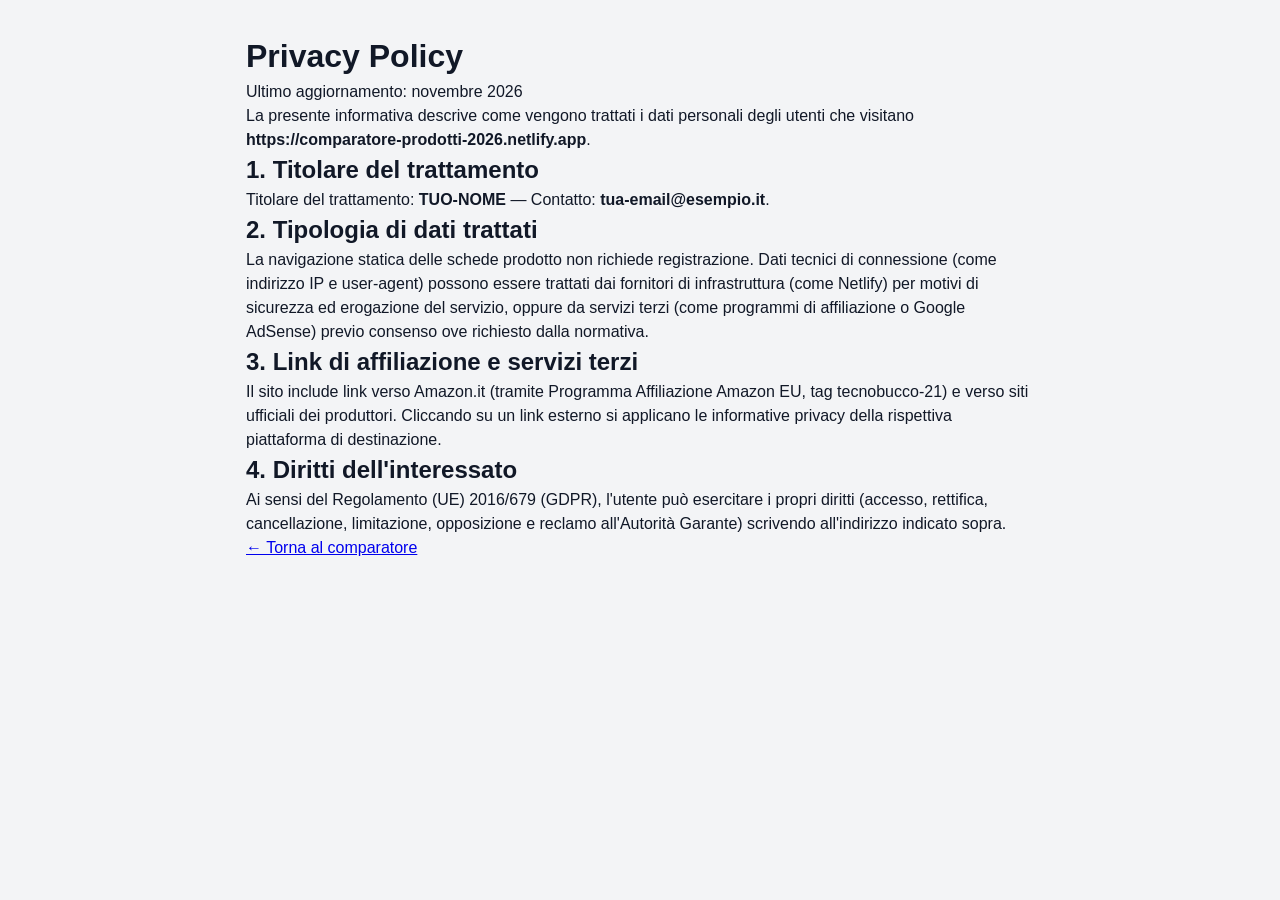
==== privacy.html @ ca97cf3c "Create privacy.html" ====
<!DOCTYPE html>
<html lang="it">
<head>
  <meta charset="UTF-8" />
  <meta name="viewport" content="width=device-width, initial-scale=1.0" />
  <title>Privacy Policy - Comparatore Prodotti</title>
  <link rel="stylesheet" href="style.css" />
</head>
<body>
  <main class="container" style="max-width: 820px; padding: 2rem 1rem;">
    <h1>Privacy Policy</h1>
    <p>Ultimo aggiornamento: novembre 2026</p>
    <p>La presente informativa descrive come vengono trattati i dati personali degli utenti che visitano <strong>https://comparatore-prodotti-2026.netlify.app</strong>.</p>
    <h2>1. Titolare del trattamento</h2>
    <p>Titolare del trattamento: <strong>TUO-NOME</strong> — Contatto: <strong>tua-email@esempio.it</strong>.</p>
    <h2>2. Tipologia di dati trattati</h2>
    <p>La navigazione statica delle schede prodotto non richiede registrazione. Dati tecnici di connessione (come indirizzo IP e user-agent) possono essere trattati dai fornitori di infrastruttura (come Netlify) per motivi di sicurezza ed erogazione del servizio, oppure da servizi terzi (come programmi di affiliazione o Google AdSense) previo consenso ove richiesto dalla normativa.</p>
    <h2>3. Link di affiliazione e servizi terzi</h2>
    <p>Il sito include link verso Amazon.it (tramite Programma Affiliazione Amazon EU, tag <code>tecnobucco-21</code>) e verso siti ufficiali dei produttori. Cliccando su un link esterno si applicano le informative privacy della rispettiva piattaforma di destinazione.</p>
    <h2>4. Diritti dell'interessato</h2>
    <p>Ai sensi del Regolamento (UE) 2016/679 (GDPR), l'utente può esercitare i propri diritti (accesso, rettifica, cancellazione, limitazione, opposizione e reclamo all'Autorità Garante) scrivendo all'indirizzo indicato sopra.</p>
    <p><a href="index.html">← Torna al comparatore</a></p>
  </main>
</body>
</html>
---- style.css ----
:root {
    --primary: #2563eb;
    --primary-dark: #1d4ed8;
    --amazon: #ff9900;
    --amazon-hover: #e68a00;
    --bg: #f3f4f6;
    --card-bg: #ffffff;
    --text: #111827;
    --text-muted: #6b7280;
    --border: #e5e7eb;
    --success: #16a34a;
    --danger: #dc2626;
}

* {
    box-sizing: border-box;
    margin: 0;
    padding: 0;
    font-family: -apple-system, BlinkMacSystemFont, "Segoe UI", Roboto, sans-serif;
}

body {
    background-color: var(--bg);
    color: var(--text);
    line-height: 1.5;
}

.container {
    max-width: 1240px;
    margin: 0 auto;
    padding: 0 20px;
}

/* Header */
.navbar {
    background: #0f172a;
    color: white;
    padding: 20px 0;
    margin-bottom: 24px;
}

.nav-content {
    display: flex;
    justify-content: space-between;
    align-items: center;
    flex-wrap: wrap;
    gap: 12px;
}

.header-actions {
    display: flex;
    gap: 10px;
    flex-wrap: wrap;
}

.file-label {
    display: inline-flex;
    align-items: center;
}

.logo {
    font-size: 1.6rem;
    font-weight: 800;
    letter-spacing: -0.5px;
}

.logo span {
    color: #38bdf8;
}

.tagline {
    color: #94a3b8;
    font-size: 0.92rem;
}

/* Filtri */
.controls {
    display: flex;
    gap: 12px;
    flex-wrap: wrap;
    margin-bottom: 12px;
    background: var(--card-bg);
    padding: 16px;
    border-radius: 12px;
    box-shadow: 0 1px 3px rgba(0,0,0,0.08);
}

.search-box {
    flex: 1;
    min-width: 220px;
}

.search-box input,
.filter-group select {
    width: 100%;
    padding: 10px 14px;
    border: 1px solid var(--border);
    border-radius: 8px;
    font-size: 0.92rem;
    outline: none;
}

.search-box input:focus,
.filter-group select:focus {
    border-color: var(--primary);
}

.filter-group {
    display: flex;
    gap: 10px;
    flex-wrap: wrap;
    align-items: center;
}

.filter-group select {
    width: auto;
    min-width: 155px;
    background: white;
}

.offer-toggle {
    display: inline-flex;
    align-items: center;
    gap: 6px;
    padding: 9px 12px;
    border: 1px solid var(--border);
    border-radius: 8px;
    background: #fffbeb;
    font-size: 0.9rem;
    font-weight: 600;
    color: #92400e;
    cursor: pointer;
    user-select: none;
}

.results-bar {
    display: flex;
    justify-content: space-between;
    align-items: center;
    flex-wrap: wrap;
    gap: 10px;
    margin-bottom: 16px;
    font-size: 0.9rem;
    color: var(--text-muted);
}

.results-right {
    display: flex;
    align-items: center;
    gap: 14px;
}

.sync-badge {
    background: #dcfce7;
    color: #166534;
    padding: 3px 10px;
    border-radius: 999px;
    font-size: 0.8rem;
    font-weight: 600;
}

.btn-link {
    background: none;
    color: var(--primary);
    padding: 0;
    font-weight: 600;
}

.btn-link:hover {
    text-decoration: underline;
}

/* Barra Confronto Fissa */
.compare-bar {
    position: sticky;
    top: 12px;
    z-index: 90;
    background: #1e293b;
    color: white;
    padding: 14px 20px;
    border-radius: 10px;
    margin-bottom: 20px;
    display: flex;
    justify-content: space-between;
    align-items: center;
    box-shadow: 0 10px 25px rgba(0,0,0,0.2);
}

.hidden {
    display: none !important;
}

.compare-actions {
    display: flex;
    gap: 10px;
}

/* Pulsanti */
button, .btn-amazon, .btn-official, .file-label {
    cursor: pointer;
    border: none;
    border-radius: 8px;
    font-weight: 600;
    font-size: 0.9rem;
    padding: 9px 14px;
    text-decoration: none;
    text-align: center;
    transition: all 0.2s;
}

.btn-primary {
    background: var(--primary);
    color: white;
}

.btn-primary:hover {
    background: var(--primary-dark);
}

.btn-secondary {
    background: #475569;
    color: white;
}

.btn-secondary:hover {
    background: #334155;
}

/* Griglia Prodotti */
.products-grid {
    display: grid;
    grid-template-columns: repeat(auto-fill, minmax(310px, 1fr));
    gap: 20px;
    margin-bottom: 28px;
}

.card {
    background: var(--card-bg);
    border-radius: 12px;
    padding: 20px;
    border: 1px solid var(--border);
    display: flex;
    flex-direction: column;
    justify-content: space-between;
    transition: transform 0.2s, box-shadow 0.2s;
    position: relative;
}

.card:hover {
    transform: translateY(-3px);
    box-shadow: 0 10px 20px rgba(0,0,0,0.06);
}

.card.selected {
    border: 2px solid var(--primary);
}

.badge-discount {
    position: absolute;
    top: 14px;
    right: 14px;
    background: var(--danger);
    color: white;
    font-size: 0.8rem;
    font-weight: 700;
    padding: 4px 8px;
    border-radius: 6px;
}

.card-meta {
    display: flex;
    gap: 6px;
    align-items: center;
    flex-wrap: wrap;
    font-size: 0.76rem;
    text-transform: uppercase;
    font-weight: 700;
    padding-right: 52px;
}

.card-category {
    color: var(--primary);
}

.card-brand-badge {
    background: #e2e8f0;
    color: #334155;
    padding: 2px 7px;
    border-radius: 4px;
}

.card-year-badge {
    background: #dbeafe;
    color: #1e40af;
    padding: 2px 7px;
    border-radius: 4px;
}

.card-title {
    font-size: 1.18rem;
    margin: 6px 0 8px;
}

.rating {
    font-size: 0.9rem;
    color: #d97706;
    font-weight: 600;
    margin-bottom: 10px;
}

.card-summary {
    font-size: 0.9rem;
    color: var(--text-muted);
    margin-bottom: 14px;
}

.specs-preview {
    list-style: none;
    background: #f8fafc;
    padding: 10px 12px;
    border-radius: 8px;
    margin-bottom: 14px;
    font-size: 0.85rem;
}

.specs-preview li {
    display: flex;
    justify-content: space-between;
    gap: 8px;
    padding: 3px 0;
    border-bottom: 1px dashed #e2e8f0;
}

.specs-preview li:last-child {
    border-bottom: none;
}

.price-box {
    margin-bottom: 4px;
}

.old-price {
    text-decoration: line-through;
    color: var(--text-muted);
    font-size: 0.9rem;
    margin-right: 8px;
}

.current-price {
    font-size: 1.5rem;
    font-weight: 800;
    color: var(--text);
}

.updated-at {
    font-size: 0.78rem;
    color: var(--text-muted);
    margin-bottom: 12px;
}

.card-actions {
    display: flex;
    flex-direction: column;
    gap: 8px;
}

.btn-amazon {
    background: var(--amazon);
    color: #111;
}

.btn-amazon:hover {
    background: var(--amazon-hover);
}

.links-row {
    display: grid;
    grid-template-columns: 1fr 1fr;
    gap: 8px;
}

.btn-official {
    background: #e2e8f0;
    color: #1e293b;
}

.btn-official:hover {
    background: #cbd5e1;
}

.btn-compare {
    background: white;
    border: 1px solid var(--primary);
    color: var(--primary);
}

.btn-compare.active {
    background: var(--primary);
    color: white;
}

/* Paginazione */
.pagination-box {
    display: flex;
    justify-content: center;
    margin-bottom: 40px;
}

/* Modali */
.modal {
    position: fixed;
    inset: 0;
    background: rgba(15, 23, 42, 0.75);
    display: flex;
    align-items: center;
    justify-content: center;
    z-index: 1000;
    padding: 20px;
}

.modal-content {
    background: white;
    width: 100%;
    max-width: 1000px;
    max-height: 90vh;
    border-radius: 14px;
    overflow: hidden;
    display: flex;
    flex-direction: column;
}

.modal-small {
    max-width: 640px;
}

.modal-header {
    padding: 18px 24px;
    border-bottom: 1px solid var(--border);
    display: flex;
    justify-content: space-between;
    align-items: center;
}

.close-btn {
    background: none;
    font-size: 1.8rem;
    line-height: 1;
    color: var(--text-muted);
}

.table-responsive {
    overflow: auto;
    padding: 20px;
}

.compare-table {
    width: 100%;
    border-collapse: collapse;
    min-width: 600px;
}

.compare-table th,
.compare-table td {
    border: 1px solid var(--border);
    padding: 12px 14px;
    text-align: left;
    vertical-align: top;
    font-size: 0.92rem;
}

.compare-table th {
    background: #f8fafc;
    width: 180px;
    font-weight: 700;
}

.pro-list {
    color: var(--success);
    padding-left: 16px;
}

.contro-list {
    color: var(--danger);
    padding-left: 16px;
}

/* Form Aggiungi Prodotto */
.add-form {
    padding: 20px 24px;
    overflow-y: auto;
    display: flex;
    flex-direction: column;
    gap: 12px;
}

.form-row {
    display: grid;
    grid-template-columns: 1fr 1fr;
    gap: 12px;
}

.form-row-3 {
    display: grid;
    grid-template-columns: repeat(3, 1fr);
    gap: 12px;
}

.add-form label {
    display: flex;
    flex-direction: column;
    gap: 4px;
    font-size: 0.88rem;
    font-weight: 600;
}

.add-form input,
.add-form select,
.add-form textarea {
    padding: 9px 12px;
    border: 1px solid var(--border);
    border-radius: 8px;
    font-size: 0.92rem;
}

/* Footer */
.footer {
    background: #0f172a;
    color: #94a3b8;
    padding: 24px 0;
    font-size: 0.85rem;
    text-align: center;
}

.footer p + p {
    margin-top: 8px;
}
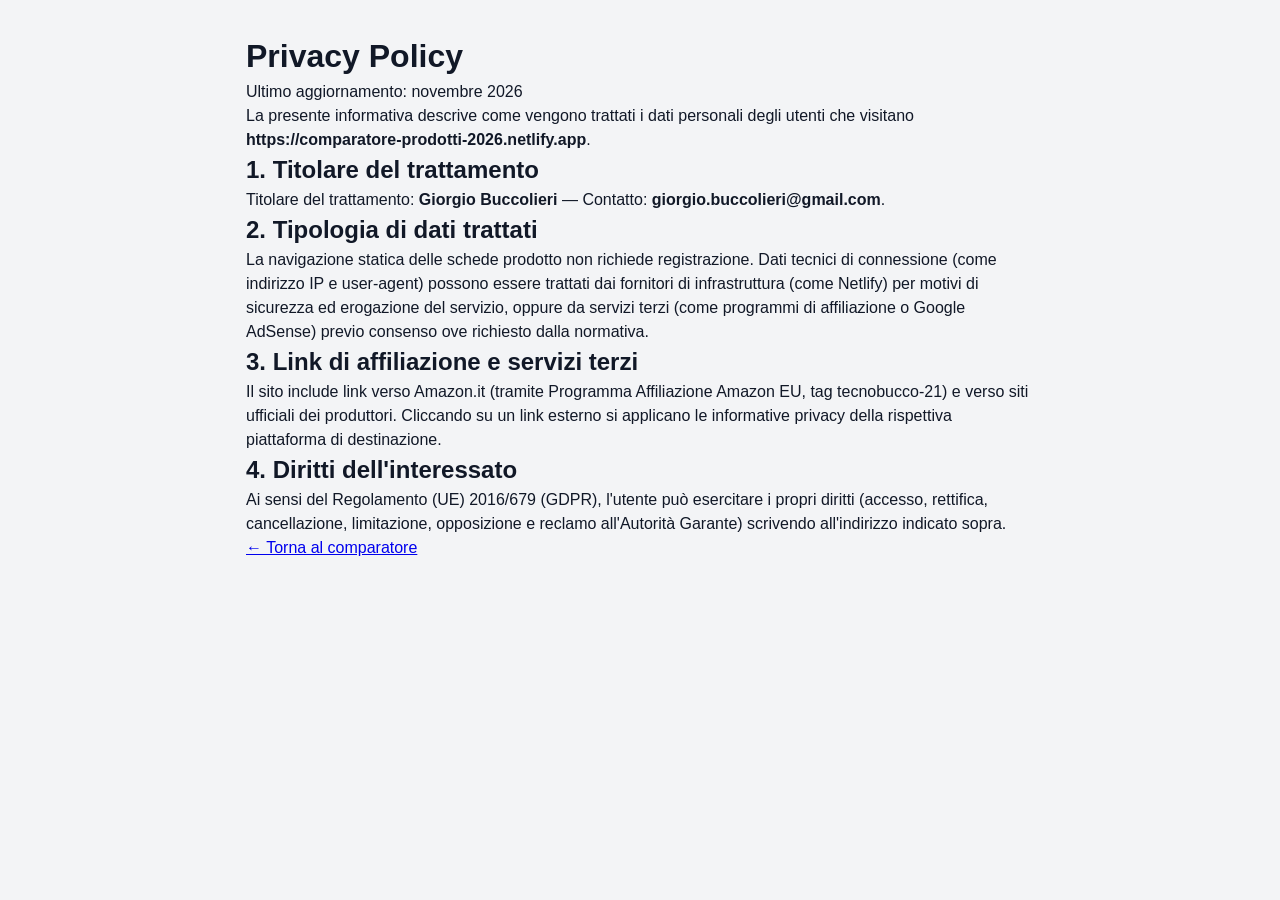
==== commit 7ca42ea9: "Update privacy.html" ====
--- a/privacy.html
+++ b/privacy.html
@@ -12,7 +12,7 @@
     <p>Ultimo aggiornamento: novembre 2026</p>
     <p>La presente informativa descrive come vengono trattati i dati personali degli utenti che visitano <strong>https://comparatore-prodotti-2026.netlify.app</strong>.</p>
     <h2>1. Titolare del trattamento</h2>
-    <p>Titolare del trattamento: <strong>TUO-NOME</strong> — Contatto: <strong>tua-email@esempio.it</strong>.</p>
+    <p>Titolare del trattamento: <strong>Giorgio Buccolieri</strong> — Contatto: <strong>giorgio.buccolieri@gmail.com</strong>.</p>
     <h2>2. Tipologia di dati trattati</h2>
     <p>La navigazione statica delle schede prodotto non richiede registrazione. Dati tecnici di connessione (come indirizzo IP e user-agent) possono essere trattati dai fornitori di infrastruttura (come Netlify) per motivi di sicurezza ed erogazione del servizio, oppure da servizi terzi (come programmi di affiliazione o Google AdSense) previo consenso ove richiesto dalla normativa.</p>
     <h2>3. Link di affiliazione e servizi terzi</h2>
